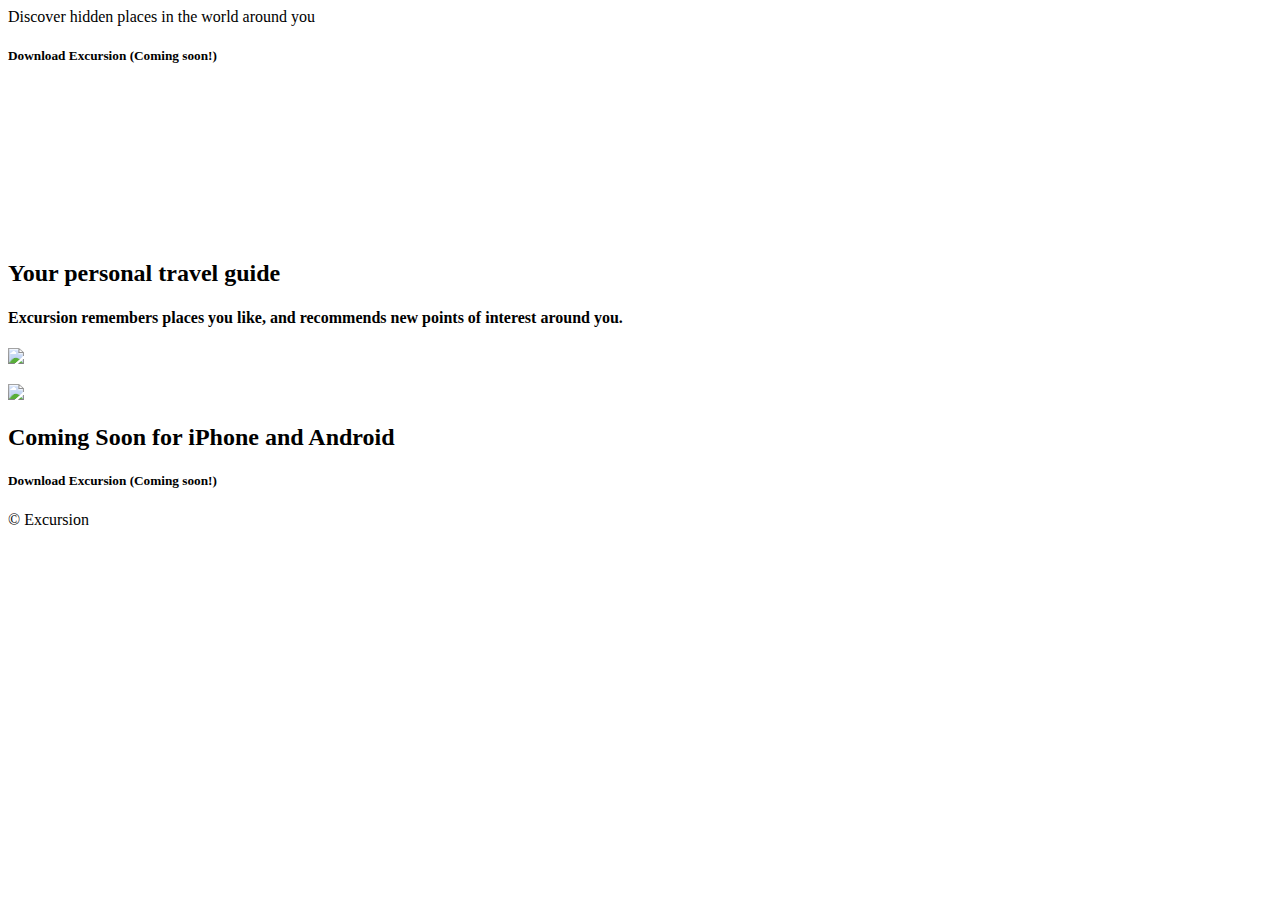
==== index.html @ 4215ec14 "Add files via upload" ====
<!DOCTYPE html>
<html lang="eng">
<head>
    <link rel="stylesheet" href="Resources\CSS\style.css">
    <title>Excursion</title>
</head>
<body>
    <header>Discover hidden places in the world around you</header>
    <h5> Download Excursion (Coming soon!)</h5>
    <video autoplay muted loop>
        <source src="Resources\Video\excursion.mp4" type="video/mp4">
    </video>
    <h2>Your personal travel guide</h2>
    <h4>Excursion remembers places you like, and recommends new points of interest around you.</h4>
    <img src="Resources\Images\camp.jpg">
    <p></p>
    <img src="Resources\Images\phone.png">
    <h2>Coming Soon for iPhone and Android</h2>
    <h5> Download Excursion (Coming soon!)</h5>
</body>
<footer>
    <p>&copy Excursion</p>
</footer>
</html>
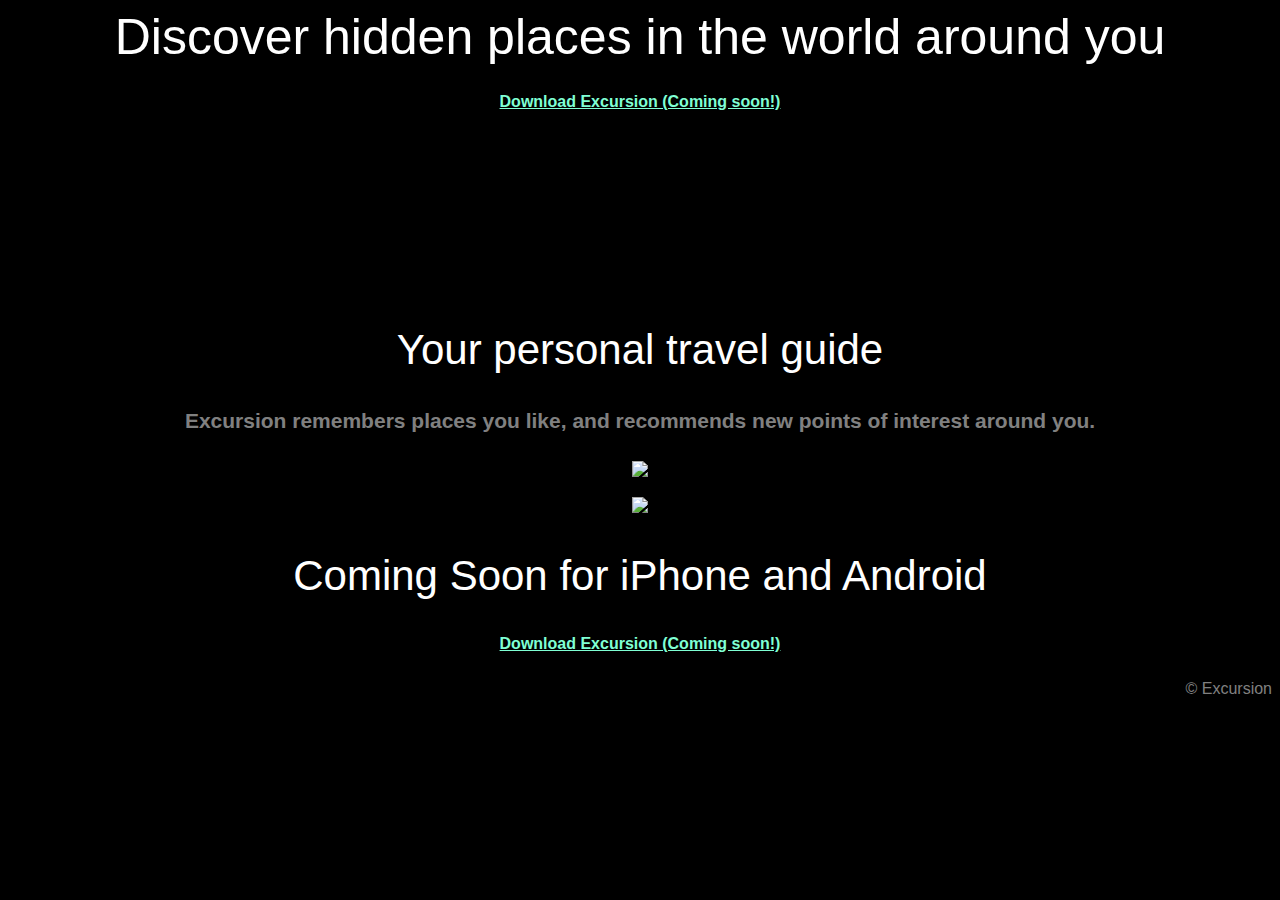
==== commit b5708769: "Update index.html" ====
--- a/index.html
+++ b/index.html
@@ -1,7 +1,7 @@
 <!DOCTYPE html>
 <html lang="eng">
 <head>
-    <link rel="stylesheet" href="Resources\CSS\style.css">
+    <link rel="stylesheet" href="style.css">
     <title>Excursion</title>
 </head>
 <body>
@@ -21,4 +21,4 @@
 <footer>
     <p>&copy Excursion</p>
 </footer>
-</html>+</html>
--- a/style.css
+++ b/style.css
@@ -0,0 +1,36 @@
+html {
+    background-color: black;
+    text-align: center;
+    color: white;
+}
+header {
+    color: white;
+    font-family: Verdana, Georgia, sans-serif;
+    font-weight: normal;
+    font-size: 50px;
+}
+
+h2 {
+     font-family: Verdana, Georgia, sans-serif;
+     font-weight: 300;
+     font-size: 42px;
+}
+
+h4 {
+    font-family: Verdana, Georgia, sans-serif;
+    font-size: 21px;
+    color: gray;
+}
+
+h5 {
+   color: aquamarine;
+   font-size: 16px;
+    font-family: Verdana, Georgia, sans-serif;
+   text-decoration: underline; 
+}
+
+footer {
+    text-align: right;
+    color: gray;
+    font-family: Verdana, Georgia, sans-serif;
+}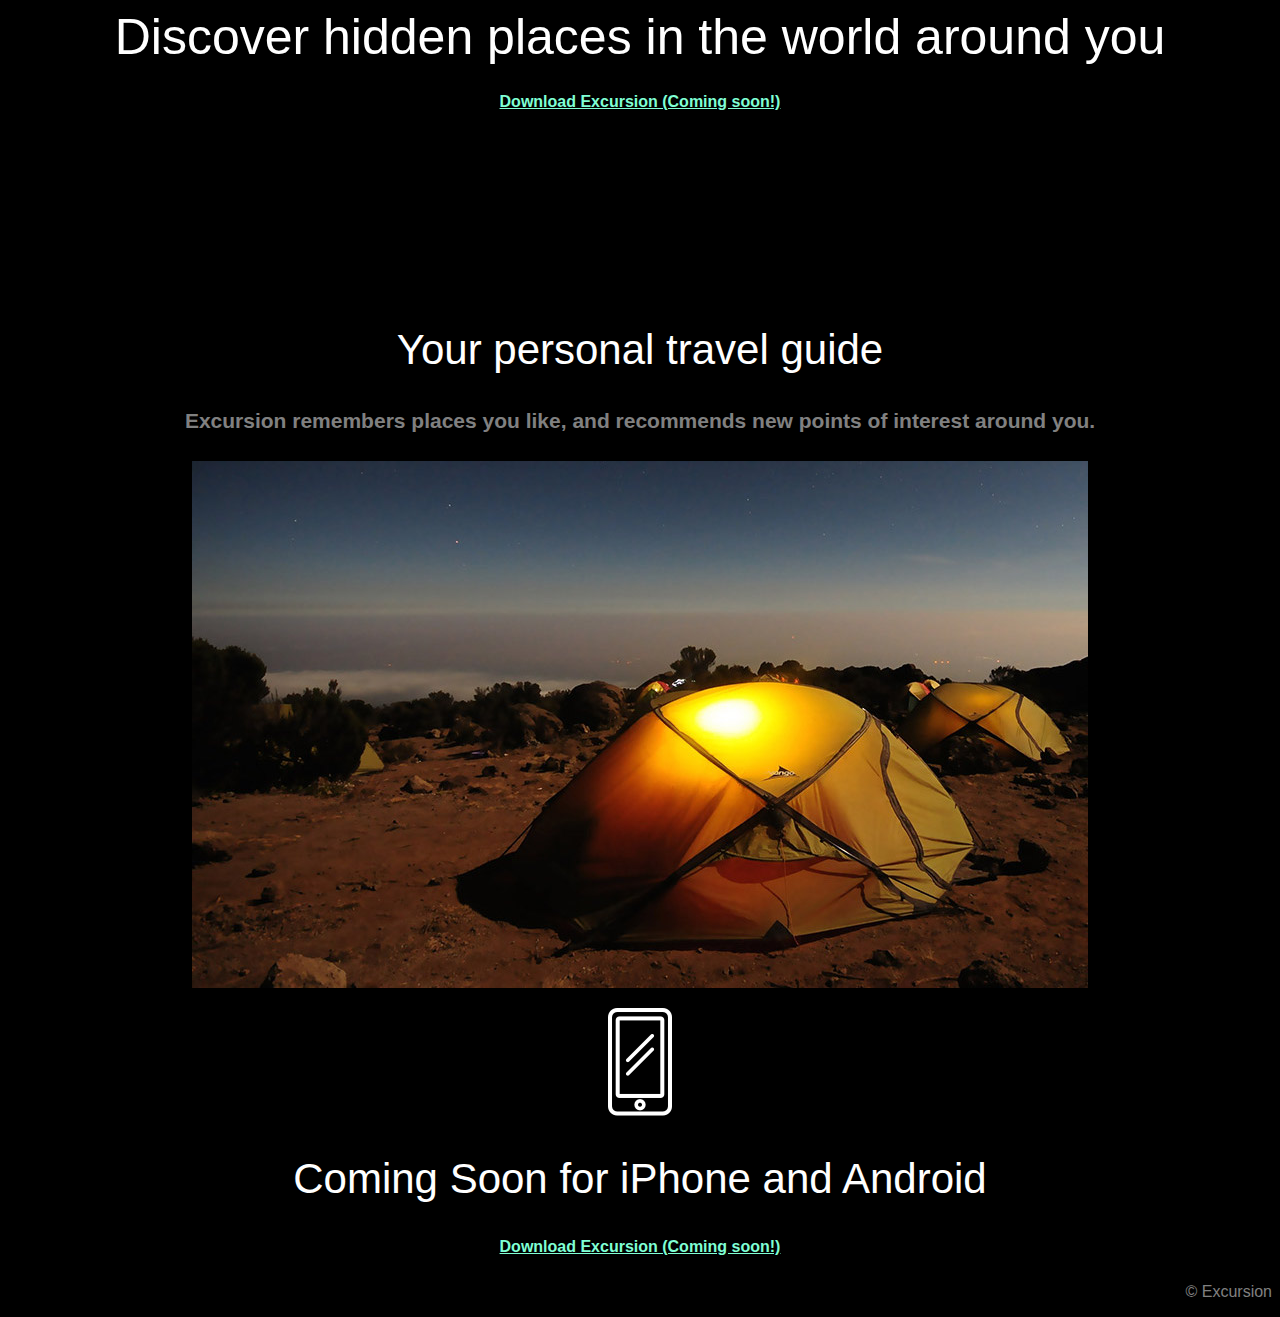
==== commit fd5bbbac: "Update index.html" ====
--- a/index.html
+++ b/index.html
@@ -8,13 +8,13 @@
     <header>Discover hidden places in the world around you</header>
     <h5> Download Excursion (Coming soon!)</h5>
     <video autoplay muted loop>
-        <source src="Resources\Video\excursion.mp4" type="video/mp4">
+        <source src="excursion.mp4" type="video/mp4">
     </video>
     <h2>Your personal travel guide</h2>
     <h4>Excursion remembers places you like, and recommends new points of interest around you.</h4>
-    <img src="Resources\Images\camp.jpg">
+    <img src="camp.jpg">
     <p></p>
-    <img src="Resources\Images\phone.png">
+    <img src="phone.png">
     <h2>Coming Soon for iPhone and Android</h2>
     <h5> Download Excursion (Coming soon!)</h5>
 </body>
